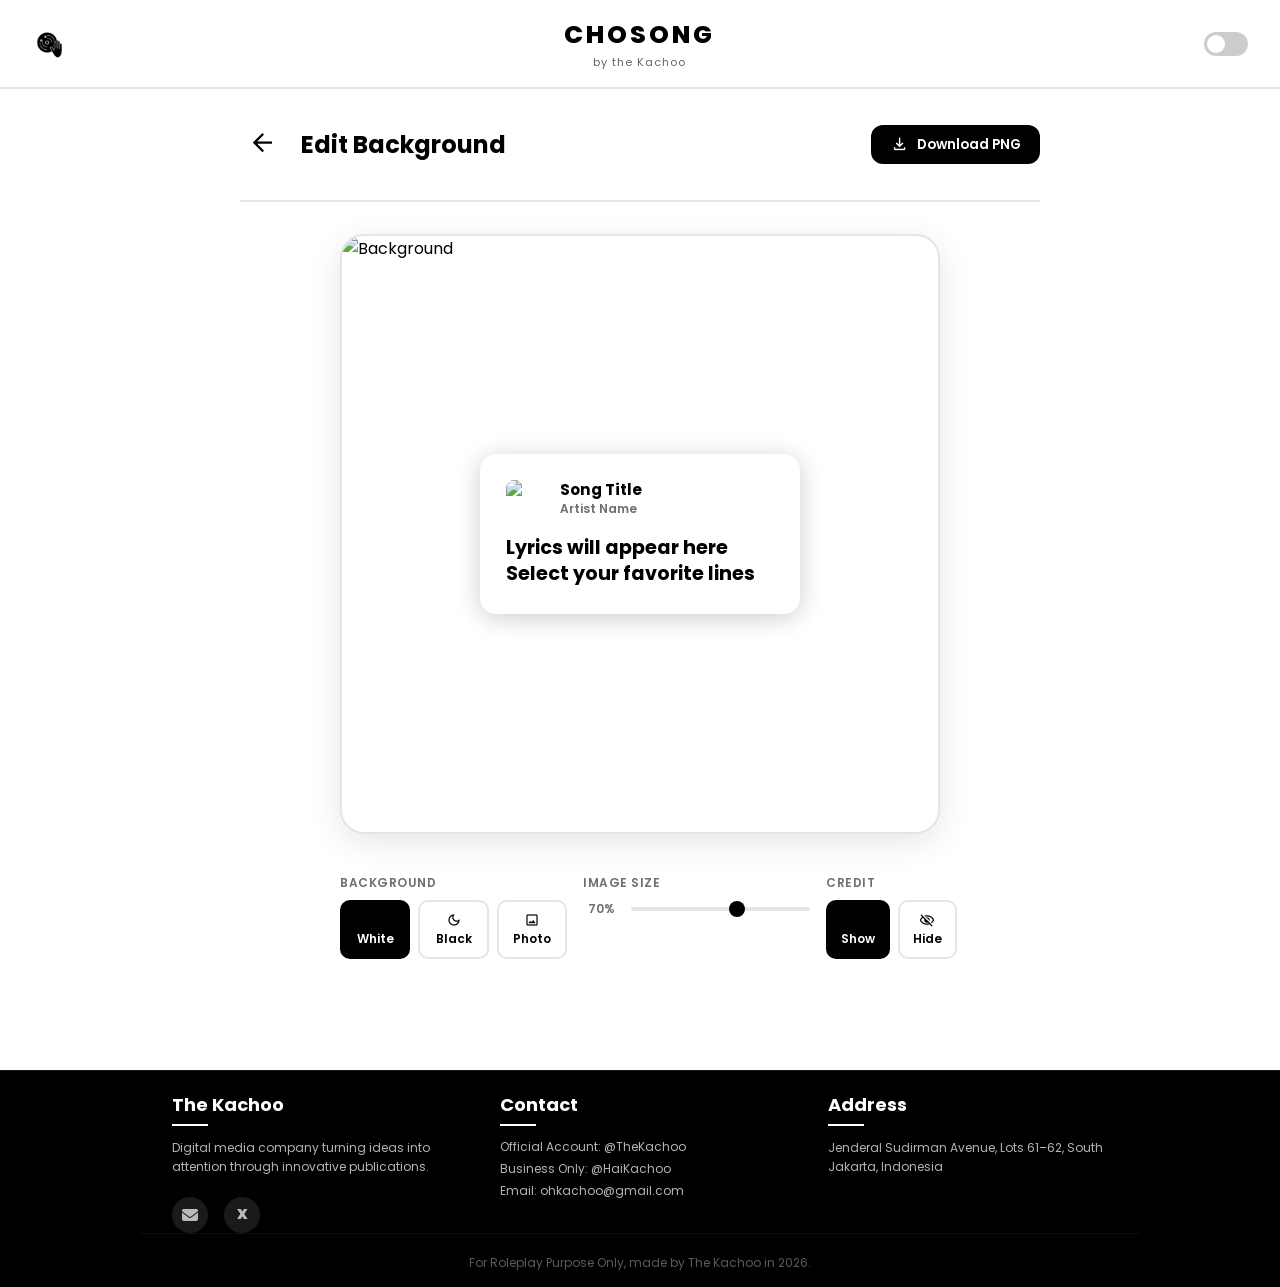
==== Edit.html @ 3305b8ba "Create Edit.html" ====
<!DOCTYPE html>
<html lang="en">

<head>
    <meta charset="UTF-8">
    <meta name="viewport" content="width=device-width, initial-scale=1.0">
    <title>CHOSONG - Edit Background</title>
    <link rel="stylesheet"
        href="https://fonts.googleapis.com/css2?family=Material+Symbols+Outlined:opsz,wght,FILL,GRAD@24,400,0,0" />
    <link rel="stylesheet" href="main.css">
    <link rel="stylesheet" href="wizard.css">
    <link rel="stylesheet" href="song-image.css">
    <style>
        /* ========== EDIT PAGE STYLES ========== */
        .edit-page {
            background: var(--background-color);
            color: var(--background-text-color);
            min-height: 100vh;
            padding: 2rem 1rem;
        }

        .edit-container {
            max-width: 800px;
            margin: 0 auto;
        }

        /* Header edit */
        .edit-header {
            display: flex;
            align-items: center;
            justify-content: space-between;
            padding: 0 0 2rem 0;
            border-bottom: 2px solid var(--surface-border);
            margin-bottom: 2rem;
        }

        .edit-header-left {
            display: flex;
            align-items: center;
            gap: 1rem;
        }

        .edit-header-left .back-button {
            background: none;
            border: none;
            cursor: pointer;
            padding: 0.5rem;
            border-radius: 0.5rem;
            transition: background 0.2s;
            color: var(--background-text-color);
        }

        .edit-header-left .back-button:hover {
            background: var(--surface-hover);
        }

        .edit-header-left .back-button .material-symbols-outlined {
            font-size: 1.8rem;
        }

        .edit-header-left h1 {
            font-size: 1.5rem;
            font-weight: 700;
        }

        .edit-header-right {
            display: flex;
            gap: 0.75rem;
        }

        .edit-header-right button {
            display: flex;
            align-items: center;
            gap: 0.5rem;
            padding: 0.6rem 1.2rem;
            border: none;
            border-radius: 12px;
            font-family: "Poppins", sans-serif;
            font-size: 0.85rem;
            font-weight: 600;
            cursor: pointer;
            transition: all 0.2s ease;
            background: var(--primary-color, #000000);
            color: var(--primary-text-color, #ffffff);
        }

        .edit-header-right button:hover {
            transform: scale(1.03);
            opacity: 0.9;
        }

        .edit-header-right button .material-symbols-outlined {
            font-size: 1.2rem;
            color: var(--primary-text-color, #ffffff);
        }

        /* ========== CANVAS AREA 1:1 ========== */
        .canvas-wrapper {
            display: flex;
            flex-direction: column;
            align-items: center;
            gap: 1.5rem;
        }

        .canvas-container {
            position: relative;
            width: 100%;
            max-width: 600px;
            aspect-ratio: 1 / 1;
            background: var(--surface-bg, #ffffff);
            border-radius: 1.5rem;
            overflow: hidden;
            border: 2px solid var(--surface-border);
            box-shadow: 0 8px 32px rgba(0, 0, 0, 0.1);
        }

        /* Background image (user upload) */
        .canvas-container .bg-image {
            position: absolute;
            top: 0;
            left: 0;
            width: 100%;
            height: 100%;
            object-fit: cover;
            z-index: 1;
        }

        /* Song image overlay di tengah */
        .canvas-container .song-image-overlay {
            position: absolute;
            top: 50%;
            left: 50%;
            transform: translate(-50%, -50%);
            z-index: 2;
            width: 70%;
            max-width: 320px;
            border-radius: 1rem;
            box-shadow: 0 4px 24px rgba(0, 0, 0, 0.2);
            background: var(--surface-bg, #ffffff);
            padding: 0.8rem;
        }

        .canvas-container .song-image-overlay .song-image {
            width: 100% !important;
            transform: scale(1) !important;
            border-radius: 0.75rem;
            padding: 0.8rem;
        }

        /* Credit text di bawah */
        .canvas-container .credit-text {
            position: absolute;
            bottom: 16px;
            left: 50%;
            transform: translateX(-50%);
            z-index: 3;
            font-size: 0.6rem;
            font-weight: 500;
            letter-spacing: 0.5px;
            color: rgba(255, 255, 255, 0.7);
            text-shadow: 0 1px 4px rgba(0, 0, 0, 0.5);
            background: rgba(0, 0, 0, 0.3);
            padding: 4px 12px;
            border-radius: 20px;
            backdrop-filter: blur(4px);
            opacity: 0;
            transition: opacity 0.3s;
        }

        .canvas-container:hover .credit-text {
            opacity: 1;
        }

        /* ========== CONTROLS ========== */
        .controls {
            display: flex;
            flex-wrap: wrap;
            gap: 1rem;
            justify-content: center;
            width: 100%;
            max-width: 600px;
            padding: 1rem 0;
        }

        .control-group {
            display: flex;
            flex-direction: column;
            gap: 0.5rem;
            flex: 1;
            min-width: 140px;
        }

        .control-group label {
            font-size: 0.75rem;
            font-weight: 600;
            text-transform: uppercase;
            letter-spacing: 0.5px;
            color: var(--text-gray);
        }

        .control-group .button-group {
            display: flex;
            gap: 0.5rem;
        }

        .control-group .btn-option {
            flex: 1;
            padding: 0.6rem 0.8rem;
            border: 2px solid var(--surface-border);
            border-radius: 10px;
            background: var(--surface-bg);
            color: var(--background-text-color);
            font-family: "Poppins", sans-serif;
            font-size: 0.75rem;
            font-weight: 600;
            cursor: pointer;
            transition: all 0.2s ease;
            text-align: center;
        }

        .control-group .btn-option:hover {
            border-color: var(--primary-color);
            background: var(--surface-hover);
        }

        .control-group .btn-option.active {
            border-color: var(--primary-color);
            background: var(--primary-color);
            color: var(--primary-text-color);
        }

        .control-group .btn-option .material-symbols-outlined {
            font-size: 1rem;
            display: block;
            margin: 0 auto 2px;
        }

        /* Upload button */
        .upload-btn {
            position: relative;
            overflow: hidden;
            cursor: pointer;
        }

        .upload-btn input[type="file"] {
            position: absolute;
            top: 0;
            left: 0;
            width: 100%;
            height: 100%;
            opacity: 0;
            cursor: pointer;
        }

        /* Range slider untuk ukuran */
        .size-control {
            display: flex;
            align-items: center;
            gap: 0.75rem;
            width: 100%;
        }

        .size-control input[type="range"] {
            flex: 1;
            -webkit-appearance: none;
            appearance: none;
            height: 4px;
            background: var(--surface-border);
            border-radius: 2px;
            outline: none;
        }

        .size-control input[type="range"]::-webkit-slider-thumb {
            -webkit-appearance: none;
            appearance: none;
            width: 16px;
            height: 16px;
            border-radius: 50%;
            background: var(--primary-color);
            cursor: pointer;
        }

        .size-control .size-value {
            font-size: 0.75rem;
            font-weight: 600;
            min-width: 36px;
            text-align: center;
            color: var(--text-gray);
        }

        /* ========== DARK MODE OVERRIDES ========== */
        .dark-mode .canvas-container {
            border-color: #333;
        }

        .dark-mode .control-group .btn-option {
            border-color: #333;
            background: #111;
            color: #fff;
        }

        .dark-mode .control-group .btn-option:hover {
            border-color: #fff;
            background: #222;
        }

        .dark-mode .control-group .btn-option.active {
            border-color: #fff;
            background: #fff;
            color: #000;
        }

        /* ========== RESPONSIVE ========== */
        @media (max-width: 768px) {
            .edit-page {
                padding: 1rem 0.75rem;
            }

            .edit-header-left h1 {
                font-size: 1.1rem;
            }

            .edit-header-right button {
                padding: 0.4rem 0.8rem;
                font-size: 0.75rem;
            }

            .edit-header-right button span:not(.material-symbols-outlined) {
                display: none;
            }

            .canvas-container {
                border-radius: 1rem;
            }

            .canvas-container .song-image-overlay {
                width: 80%;
            }

            .controls {
                gap: 0.75rem;
            }

            .control-group {
                min-width: 100px;
            }

            .control-group .btn-option {
                font-size: 0.65rem;
                padding: 0.4rem 0.6rem;
            }

            .control-group .btn-option .material-symbols-outlined {
                font-size: 0.85rem;
            }
        }

        @media (max-width: 480px) {
            .canvas-container .song-image-overlay {
                width: 85%;
            }

            .edit-header {
                flex-wrap: wrap;
                gap: 0.75rem;
            }

            .edit-header-right {
                width: 100%;
                justify-content: flex-end;
            }
        }
    </style>
</head>

<body>
    <!-- ========== GLOBAL HEADER ========== -->
    <div class="global-header">
        <div class="header-logo">
            <img id="header-logo-img" src="Chosong1.png" alt="Chosong Logo">
        </div>
        <div class="header-center">
            <div class="chosong-brand">CHOSONG</div>
            <div class="generator-by">by the Kachoo</div>
        </div>
        <div class="header-right">
            <label class="toggle-switch">
                <input type="checkbox" id="theme-toggle-checkbox">
                <span class="slider"></span>
            </label>
        </div>
    </div>

    <!-- ========== EDIT PAGE ========== -->
    <main class="edit-page">
        <div class="edit-container">

            <!-- Edit Header -->
            <div class="edit-header">
                <div class="edit-header-left">
                    <button class="back-button" onclick="window.location.href='index.html'">
                        <span class="material-symbols-outlined">arrow_back</span>
                    </button>
                    <h1>Edit Background</h1>
                </div>
                <div class="edit-header-right">
                    <button id="download-edit">
                        <span class="material-symbols-outlined">download</span>
                        <span>Download PNG</span>
                    </button>
                </div>
            </div>

            <!-- Canvas Area -->
            <div class="canvas-wrapper">
                <div class="canvas-container" id="canvas-container">
                    <!-- Background Image -->
                    <img class="bg-image" id="bg-image" src="" alt="Background">

                    <!-- Song Image Overlay -->
                    <div class="song-image-overlay" id="song-overlay">
                        <div class="song-image" id="song-image-container">
                            <div class="header">
                                <div class="album-image-wrapper">
                                    <img class="screen4-album-img" src="" alt="album-cover">
                                    <div class="upload-overlay">
                                        <span class="material-symbols-outlined">photo_camera</span>
                                    </div>
                                    <input type="file" class="file-input" accept="image/*">
                                </div>
                                <div>
                                    <div class="name" contenteditable>Song Title</div>
                                    <div class="authors" contenteditable>Artist Name</div>
                                </div>
                            </div>
                            <div class="lyrics" contenteditable="true">
                                <div class="lyric-line">Lyrics will appear here</div>
                                <div class="lyric-line">Select your favorite lines</div>
                            </div>
                        </div>
                    </div>

                    <!-- Credit Text -->
                    <div class="credit-text" id="credit-text">Made by Chosong, The Kachoo</div>
                </div>

                <!-- Controls -->
                <div class="controls">
                    <!-- Background Color -->
                    <div class="control-group">
                        <label>Background</label>
                        <div class="button-group">
                            <button class="btn-option active" data-bg="white">
                                <span class="material-symbols-outlined">light_mode</span>
                                White
                            </button>
                            <button class="btn-option" data-bg="black">
                                <span class="material-symbols-outlined">dark_mode</span>
                                Black
                            </button>
                            <button class="btn-option upload-btn" id="upload-bg-btn">
                                <span class="material-symbols-outlined">image</span>
                                Photo
                                <input type="file" accept="image/*" id="bg-upload">
                            </button>
                        </div>
                    </div>

                    <!-- Song Image Size -->
                    <div class="control-group">
                        <label>Image Size</label>
                        <div class="size-control">
                            <span class="size-value" id="size-label">70%</span>
                            <input type="range" id="size-slider" min="40" max="90" value="70">
                        </div>
                    </div>

                    <!-- Show Credit -->
                    <div class="control-group" style="flex: 0.5; min-width: 100px;">
                        <label>Credit</label>
                        <div class="button-group">
                            <button class="btn-option active" data-credit="show">
                                <span class="material-symbols-outlined">visibility</span>
                                Show
                            </button>
                            <button class="btn-option" data-credit="hide">
                                <span class="material-symbols-outlined">visibility_off</span>
                                Hide
                            </button>
                        </div>
                    </div>
                </div>
            </div>

        </div>
    </main>

    <!-- ========== FOOTER ========== -->
    <footer>
        <div class="footer-grid">
            <div class="footer-col">
                <strong>The Kachoo</strong>
                <p>Digital media company turning ideas into attention through innovative publications.</p>
                <div class="social-links-footer">
                    <a href="mailto:ohkachoo@gmail.com" class="social-link-footer"><i class="fas fa-envelope"></i></a>
                    <a href="https://twitter.com/thekachoo" target="_blank" class="social-link-footer"><span class="x-logo">X</span></a>
                </div>
            </div>
            <div class="footer-col">
                <strong>Contact</strong>
                <ul class="footer-links-list">
                    <li><a href="https://twitter.com/TheKachoo" target="_blank">Official Account: @TheKachoo</a></li>
                    <li><a href="https://twitter.com/HaiKachoo" target="_blank">Business Only: @HaiKachoo</a></li>
                    <li><a href="mailto:ohkachoo@gmail.com">Email: ohkachoo@gmail.com</a></li>
                </ul>
            </div>
            <div class="footer-col">
                <strong>Address</strong>
                <p>Jenderal Sudirman Avenue, Lots 61–62, South Jakarta, Indonesia</p>
            </div>
        </div>
        <div class="roleplay-text">
            For Roleplay Purpose Only, made by The Kachoo in 2026.
        </div>
    </footer>

    <link rel="stylesheet" href="https://cdnjs.cloudflare.com/ajax/libs/font-awesome/6.4.0/css/all.min.css">

    <!-- ========== SCRIPTS ========== -->
    <script src="https://html2canvas.hertzen.com/dist/html2canvas.min.js"></script>
    <script src="https://cdnjs.cloudflare.com/ajax/libs/FileSaver.js/2.0.0/FileSaver.min.js"></script>

    <script>
        (function() {
            // ========== THEME TOGGLE ==========
            const checkbox = document.getElementById('theme-toggle-checkbox');
            const headerLogo = document.getElementById('header-logo-img');

            function updateLogos(isDark) {
                if (headerLogo) {
                    headerLogo.src = isDark ? 'Chosong2.png' : 'Chosong1.png';
                }
            }

            function applyTheme(isDark) {
                if (isDark) {
                    document.body.classList.add('dark-mode');
                    if (checkbox) checkbox.checked = true;
                } else {
                    document.body.classList.remove('dark-mode');
                    if (checkbox) checkbox.checked = false;
                }
                updateLogos(isDark);
            }

            function getInitialTheme() {
                const saved = localStorage.getItem('theme');
                if (saved === 'dark') return true;
                if (saved === 'light') return false;
                return window.matchMedia('(prefers-color-scheme: dark)').matches;
            }

            if (checkbox) {
                const isDark = getInitialTheme();
                applyTheme(isDark);

                checkbox.addEventListener('change', function() {
                    const isDark = this.checked;
                    applyTheme(isDark);
                    localStorage.setItem('theme', isDark ? 'dark' : 'light');
                });
            }

            // ========== LOAD SONG IMAGE FROM localStorage ==========
            function loadSongImage() {
                const savedData = localStorage.getItem('chosong_last_image');
                if (savedData) {
                    try {
                        const data = JSON.parse(savedData);
                        const container = document.getElementById('song-image-container');

                        // Album image
                        const albumImg = container.querySelector('.screen4-album-img');
                        if (albumImg && data.albumCover) {
                            albumImg.src = data.albumCover;
                            const wrapper = container.querySelector('.album-image-wrapper');
                            if (wrapper) {
                                wrapper.style.backgroundImage = `url(${data.albumCover})`;
                                wrapper.style.backgroundSize = 'cover';
                                wrapper.style.backgroundPosition = 'center';
                            }
                        }

                        // Name
                        const nameDiv = container.querySelector('.name');
                        if (nameDiv && data.name) {
                            nameDiv.textContent = data.name;
                        }

                        // Authors
                        const authorsDiv = container.querySelector('.authors');
                        if (authorsDiv && data.authors) {
                            authorsDiv.textContent = data.authors;
                        }

                        // Lyrics
                        const lyricsDiv = container.querySelector('.lyrics');
                        if (lyricsDiv && data.lyrics) {
                            lyricsDiv.innerHTML = data.lyrics;
                        }

                        // Warna
                        if (data.color) {
                            const songImage = container.querySelector('.song-image');
                            if (songImage) {
                                songImage.style.backgroundColor = data.color;
                                songImage.style.backgroundImage = '';
                            }
                        }

                        console.log('✅ Song image loaded from localStorage');
                    } catch (e) {
                        console.error('Failed to load song image:', e);
                    }
                } else {
                    console.log('ℹ️ No saved song image found, using defaults');
                }
            }

            // ========== SAVE SONG IMAGE TO localStorage ==========
            function saveSongImage() {
                const container = document.getElementById('song-image-container');
                const songImage = container.querySelector('.song-image');

                const albumImg = container.querySelector('.screen4-album-img');
                const nameDiv = container.querySelector('.name');
                const authorsDiv = container.querySelector('.authors');
                const lyricsDiv = container.querySelector('.lyrics');

                const data = {
                    albumCover: albumImg ? albumImg.src : '',
                    name: nameDiv ? nameDiv.textContent : 'Song Title',
                    authors: authorsDiv ? authorsDiv.textContent : 'Artist Name',
                    lyrics: lyricsDiv ? lyricsDiv.innerHTML : '',
                    color: songImage ? songImage.style.backgroundColor : '#ffffff'
                };

                try {
                    localStorage.setItem('chosong_last_image', JSON.stringify(data));
                    console.log('✅ Song image saved to localStorage');
                } catch (e) {
                    console.error('Failed to save song image:', e);
                }
            }

            // ========== SAVE ON CONTENT EDIT ==========
            document.querySelectorAll('#song-image-container [contenteditable]').forEach(el => {
                el.addEventListener('input', saveSongImage);
            });

            // ========== UPLOAD FOTO ALBUM ==========
            const fileInput = document.querySelector('.song-image .file-input');
            const albumWrapper = document.querySelector('.song-image .album-image-wrapper');
            const albumImg = document.querySelector('.song-image .screen4-album-img');

            if (fileInput) {
                fileInput.addEventListener('change', function(e) {
                    const file = e.target.files[0];
                    if (!file) return;

                    const reader = new FileReader();
                    reader.onload = function(ev) {
                        const img = new Image();
                        img.onload = function() {
                            // Crop 1:1
                            const canvas = document.createElement('canvas');
                            const size = Math.min(img.width, img.height);
                            canvas.width = size;
                            canvas.height = size;
                            const ctx = canvas.getContext('2d');
                            const sx = (img.width - size) / 2;
                            const sy = (img.height - size) / 2;
                            ctx.drawImage(img, sx, sy, size, size, 0, 0, size, size);

                            const croppedDataUrl = canvas.toDataURL('image/jpeg', 0.9);
                            if (albumImg) {
                                albumImg.src = croppedDataUrl;
                                albumImg.style.display = 'block';
                            }
                            if (albumWrapper) {
                                albumWrapper.style.backgroundImage = `url(${croppedDataUrl})`;
                                albumWrapper.style.backgroundSize = 'cover';
                                albumWrapper.style.backgroundPosition = 'center';
                            }
                            saveSongImage();
                        };
                        img.src = ev.target.result;
                    };
                    reader.readAsDataURL(file);
                    this.value = '';
                });
            }

            // ========== BACKGROUND CONTROLS ==========
            const bgImage = document.getElementById('bg-image');
            const bgButtons = document.querySelectorAll('[data-bg]');
            const bgUpload = document.getElementById('bg-upload');

            // Background buttons
            bgButtons.forEach(btn => {
                btn.addEventListener('click', function() {
                    bgButtons.forEach(b => b.classList.remove('active'));
                    this.classList.add('active');

                    const bg = this.dataset.bg;
                    if (bg === 'white') {
                        bgImage.style.display = 'none';
                        document.getElementById('canvas-container').style.backgroundColor = '#ffffff';
                        bgImage.src = '';
                    } else if (bg === 'black') {
                        bgImage.style.display = 'none';
                        document.getElementById('canvas-container').style.backgroundColor = '#000000';
                        bgImage.src = '';
                    }
                });
            });

            // Upload background photo
            if (bgUpload) {
                bgUpload.addEventListener('change', function(e) {
                    const file = e.target.files[0];
                    if (!file) return;

                    const reader = new FileReader();
                    reader.onload = function(ev) {
                        bgImage.src = ev.target.result;
                        bgImage.style.display = 'block';
                        document.getElementById('canvas-container').style.backgroundColor = 'transparent';

                        // Update button state
                        bgButtons.forEach(b => b.classList.remove('active'));
                        const photoBtn = document.querySelector('.upload-btn');
                        if (photoBtn) photoBtn.classList.add('active');
                    };
                    reader.readAsDataURL(file);
                    this.value = '';
                });
            }

            // ========== SIZE SLIDER ==========
            const sizeSlider = document.getElementById('size-slider');
            const sizeLabel = document.getElementById('size-label');
            const songOverlay = document.getElementById('song-overlay');

            if (sizeSlider && songOverlay) {
                sizeSlider.addEventListener('input', function() {
                    const val = this.value;
                    sizeLabel.textContent = val + '%';
                    songOverlay.style.width = val + '%';
                });
            }

            // ========== CREDIT CONTROLS ==========
            const creditText = document.getElementById('credit-text');
            const creditButtons = document.querySelectorAll('[data-credit]');

            creditButtons.forEach(btn => {
                btn.addEventListener('click', function() {
                    creditButtons.forEach(b => b.classList.remove('active'));
                    this.classList.add('active');

                    const action = this.dataset.credit;
                    if (action === 'show') {
                        creditText.style.opacity = '1';
                    } else {
                        creditText.style.opacity = '0';
                    }
                });
            });

            // ========== DOWNLOAD ==========
            document.getElementById('download-edit').addEventListener('click', function() {
                const container = document.getElementById('canvas-container');

                // Tampilkan credit dulu
                const wasHidden = creditText.style.opacity === '0';
                if (wasHidden) creditText.style.opacity = '1';

                html2canvas(container, {
                    scale: 2,
                    backgroundColor: null,
                    useCORS: true,
                    allowTaint: false
                }).then(canvas => {
                    canvas.toBlob(function(blob) {
                        saveAs(blob, 'chosong-background.png');
                    });
                    if (wasHidden) creditText.style.opacity = '0';
                }).catch(err => {
                    console.error('Download failed:', err);
                    alert('Failed to download image');
                    if (wasHidden) creditText.style.opacity = '0';
                });
            });

            // ========== LOAD ON PAGE LOAD ==========
            loadSongImage();

            // ========== SAVE PERIODICALLY ==========
            setInterval(saveSongImage, 5000);

            console.log('🎨 Edit.html loaded successfully');
        })();
    </script>

</body>

</html>
---- main.css ----
/* main.css */

@import url("https://fonts.googleapis.com/css2?family=Poppins:ital,wght@0,100;0,200;0,300;0,400;0,500;0,600;0,700;0,800;0,900;1,100;1,200;1,300;1,400;1,500;1,600;1,700;1,800;1,900&display=swap");
@import url("https://fonts.googleapis.com/css2?family=Outfit:wght@100..900&display=swap");

* {
    margin: 0;
    padding: 0;
    box-sizing: border-box;
}

body {
    font-family: "Poppins", "Outfit", sans-serif;
    background: var(--background-color);
    color: var(--background-text-color);
    display: flex;
    flex-direction: column;
    min-height: 100vh;
}

:root {
    --background-color: #FFFFFF;
    --background-text-color: #000000;
    --surface-bg: #FFFFFF;
    --surface-border: #E5E5E5;
    --surface-hover: #F5F5F5;
    --surface-text-color: #000000;
    --primary-color: #000000;
    --primary-text-color: #FFFFFF;
    --cubic-ease-out: cubic-bezier(0.2, 0.9, 0.4, 1.1);
    --primary-black: #000000;
    --primary-white: #FFFFFF;
    --accent-gray: #F5F5F7;
    --text-gray: #6E6E73;
    --border-radius: 12px;
    --transition: all 0.3s cubic-bezier(0.4, 0, 0.2, 1);
    --footer-bg: #000000;
    --footer-text: #FFFFFF;
    --footer-text-muted: rgba(255, 255, 255, 0.7);
    --footer-border: rgba(255, 255, 255, 0.1);
    --footer-icon-bg: rgba(255, 255, 255, 0.1);
}

.dark-mode {
    --background-color: #000000;
    --background-text-color: #FFFFFF;
    --surface-bg: #000000;
    --surface-border: #222222;
    --surface-hover: #111111;
    --surface-text-color: #FFFFFF;
    --primary-color: #FFFFFF;
    --primary-text-color: #000000;
    --primary-black: #FFFFFF;
    --primary-white: #000000;
    --accent-gray: #1a1a1a;
    --text-gray: #aaaaaa;
    --footer-bg: #FFFFFF;
    --footer-text: #000000;
    --footer-text-muted: rgba(0, 0, 0, 0.7);
    --footer-border: rgba(0, 0, 0, 0.1);
    --footer-icon-bg: rgba(0, 0, 0, 0.1);
}

*:focus, *:focus-visible, input:focus, textarea:focus, button:focus {
    outline: none !important;
    box-shadow: none !important;
}

[contenteditable] {
    outline: none;
}

.cloneable {
    display: none !important;
}

main {
    flex: 1;
    margin-bottom: 60px;
}

/* ========== GLOBAL HEADER ========== */
.global-header {
    background: var(--surface-bg);
    border-bottom: 2px solid var(--surface-border);
    display: flex;
    align-items: center;
    justify-content: space-between;
    padding: 16px 32px;
}

.header-logo {
    flex: 1;
    display: flex;
    justify-content: flex-start;
}

.header-logo img {
    height: 35px;
    width: auto;
    transition: transform 0.2s ease;
    display: block;
}

.header-logo img:hover {
    transform: scale(1.05);
}

.header-center {
    flex: 1;
    text-align: center;
}

.chosong-brand {
    font-size: 25px;
    font-weight: 800;
    letter-spacing: 3px;
    text-transform: uppercase;
    color: var(--background-text-color);
}

.generator-by {
    font-size: 11px;
    opacity: 0.6;
    letter-spacing: 1px;
    color: var(--surface-text-color);
}

.header-right {
    flex: 1;
    display: flex;
    justify-content: flex-end;
    align-items: center;
}

/* ========== MOOD LOGO (DI ATAS TITLE) ========== */
.mood-logo-container {
    text-align: center;
    margin-bottom: 5px;
}

.mood-logo {
    width: auto; /* bebas atur sesuai mau */
    height: 180px;
    display: inline-block;
    object-fit: contain;
}

/* ========== TOGGLE SWITCH ========== */
.toggle-switch {
    position: relative;
    display: inline-block;
    width: 44px;
    height: 24px;
}

.toggle-switch input {
    opacity: 0;
    width: 0;
    height: 0;
}

.slider {
    position: absolute;
    cursor: pointer;
    top: 0;
    left: 0;
    right: 0;
    bottom: 0;
    background-color: #ccc;
    transition: 0.2s;
    border-radius: 24px;
}

.slider:before {
    position: absolute;
    content: "";
    height: 18px;
    width: 18px;
    left: 3px;
    bottom: 3px;
    background-color: white;
    transition: 0.2s;
    border-radius: 50%;
}

input:checked + .slider {
    background-color: var(--primary-color);
}

input:checked + .slider:before {
    transform: translateX(20px);
}

.dark-mode .slider {
    background-color: #555;
}

/* Reset style lama dan pakai style baru - UKURAN KECIL */
#dark-mode-toggle,
[id^="dark-mode-toggle"] {
    all: unset !important;
}

#dark-mode-toggle {
    position: relative !important;
    display: inline-block !important;
    width: 44px !important;
    height: 24px !important;
    cursor: pointer !important;
    background: transparent !important;
    border: none !important;
    padding: 0 !important;
    margin: 0 !important;
}

#dark-mode-toggle:hover {
    transform: none !important;
    background: transparent !important;
}

/* ========== FOOTER ========== */
footer {
    background: var(--footer-bg);
    color: var(--footer-text);
    padding: 20px 0 15px;
    margin-top: 3px;
    border-top: 1px solid var(--footer-border);
}

.footer-grid {
    display: grid;
    grid-template-columns: repeat(3, 1fr);
    gap: 48px;
    max-width: 1000px;
    margin: 0 auto;
    padding: 0 32px;
}

.footer-col strong {
    font-weight: 700;
    display: inline-block;
    margin-bottom: 20px;
    font-size: 18px;
    color: var(--footer-text);
    position: relative;
}

.footer-col strong::after {
    content: '';
    position: absolute;
    bottom: -8px;
    left: 0;
    width: 36px;
    height: 2px;
    background: var(--footer-text);
}

.footer-col p {
    margin: 0;
    line-height: 1.6;
    font-size: 12px;
    color: var(--footer-text-muted);
}

.footer-col a {
    color: var(--footer-text-muted);
    text-decoration: none;
    transition: var(--transition);
}

.footer-col a:hover {
    color: var(--footer-text);
    text-decoration: underline;
}

.social-links-footer {
    display: flex;
    gap: 16px;
    margin-top: 20px;
}

.social-link-footer {
    display: inline-flex;
    align-items: center;
    justify-content: center;
    width: 36px;
    height: 36px;
    background: var(--footer-icon-bg);
    border-radius: 50%;
    color: var(--footer-text);
    text-decoration: none;
    transition: var(--transition);
}

.social-link-footer:hover {
    background: var(--footer-text);
    color: var(--footer-bg);
    transform: translateY(-3px);
}

.x-logo {
    font-weight: 900;
    font-size: 14px;
}

.footer-links-list {
    list-style: none;
}

.footer-links-list li {
    margin-bottom: 4px;
    display: flex;
    align-items: center;
    gap: 2px;
    flex-wrap: wrap;
    font-size: 12px;
    color: var(--footer-text-muted);
}

.footer-links-list li a {
    color: var(--footer-text-muted);
}

.footer-links-list li a:hover {
    color: var(--footer-text);
}

.roleplay-text {
    font-size: 12px;
    opacity: 0.5;
    border-top: 1px solid var(--footer-border);
    padding-top: 20px;
    margin-top: 0;
    text-align: center;
    color: var(--footer-text-muted);
    max-width: 1000px;
    margin-left: auto;
    margin-right: auto;
    padding-left: 32px;
    padding-right: 32px;
}

/* ========== RESPONSIVE MOBILE ========== */
@media (max-width: 768px) {
    .global-header {
        padding: 16px 18px;
    }
    
    .header-logo img {
        height: 28px;
    }
    
    .chosong-brand {
        font-size: 14px;
        letter-spacing: 2px;
    }
    
    .generator-by {
        font-size: 8px;
    }
    
    .mood-logo {
        height: 180px;
    }
    
    main {
        margin-bottom: 0;
    }
    
    .footer-grid {
        grid-template-columns: repeat(3, 1fr);
        gap: 12px;
        padding: 0 12px;
    }
    
    .footer-col strong {
        font-size: 11px;
        margin-bottom: 8px;
    }
    
    .footer-col strong::after {
        width: 20px;
        height: 2px;
        bottom: -5px;
    }
    
    .footer-col p {
        font-size: 8px;
        line-height: 1.3;
    }
    
    .footer-links-list li {
        font-size: 8px;
        gap: 4px;
        margin-bottom: 2px;
    }
    
    .footer-links-list li a {
        font-size: 8px;
    }
    
    .social-links-footer {
        margin-top: 8px;
        gap: 8px;
    }
    
    .social-link-footer {
        width: 22px;
        height: 22px;
    }
    
    .roleplay-text {
        font-size: 7px;
        padding-top: 12px;
        margin-top: 16px;
        padding-left: 12px;
        padding-right: 12px;
    }
}

/* ========== UTILITY CLASSES ========== */
.hidden {
    display: none !important;
}

.material-symbols-outlined {
    color: var(--background-text-color);
    }
---- wizard.css ----
/* wizard.css - Khusus untuk komponen wizard dan screens */

@keyframes search-indicator {
    0% {
        width: 20%;
        left: 0%;
        transform: translate(-200%, 0);
    }

    33% {
        width: 50%;
        left: 20%;
        transform: translate(0%, 0);
    }

    66% {
        width: 40%;
        left: 60%;
        transform: translate(0%, 0);
    }

    100% {
        width: 10%;
        left: 100%;
        transform: translate(100%, 0);
    }
}

.searching {
    padding: 2rem 0 1rem;
    position: relative;
    overflow: hidden;
    transition: 200ms var(--cubic-ease-out);
}

.searching::after {
    content: "";
    position: absolute;
    bottom: 0;
    background-color: var(--background-text-color);
    height: 0.3rem;
    opacity: 1;
    transition: 100ms;
    animation: search-indicator 1s linear infinite;
}

.searching.hidden {
    padding: 0;
    font-size: 0;
}

.searching.hidden::after {
    opacity: 0;
    height: 0;
}

.error {
    background-color: var(--error-color);
    color: var(--error-text-color);
    padding: 1rem;
    border-radius: 0.5rem;
    margin-top: 2rem;
    text-align: center;
    font-size: 0.9rem;
    transition: 250ms var(--cubic-ease-out);
}

.error.hidden {
    margin-top: 0;
    padding: 0;
    font-size: 0;
    transition: 150ms var(--cubic-ease-out);
}

/**
 * Screens
 */
.lyrics-image-screen {
    width: 100%;
    overflow: hidden;
    opacity: 1;
    transition: width 500ms ease-in-out, opacity 300ms ease-in-out 200ms;
}

.lyrics-image-screen.hidden {
    opacity: 0;
    width: 0%;
    transition: width 500ms ease-in-out, opacity 300ms;
}

.screen-wrapper {
    width: 100vw;
    min-height: calc(100vh - 8rem);
    display: flex;
    flex-direction: column;
    justify-content: center;
    align-items: center;
    transition: transform 500ms ease-in-out;
}

.hidden.left .screen-wrapper {
    transform: translate(-100%, 0);
}

/* ========== SCREEN 1 - SEARCH ========== */
.search-form header {
    text-align: center;
}

.search-form {
    display: flex;
    align-items: center;
    justify-content: center;
    min-height: calc(100vh - 300px);
}

.search-form .screen-wrapper {
    max-width: 500px;
    width: 100%;
    margin: 0 auto;
    padding: 0 24px;
}

.main-title {
    text-align: center;
    margin: 0 0 32px 0;
}

.main-title h1 {
    font-size: 32px;
    font-weight: 700;
    letter-spacing: -0.02em;
    color: var(--background-text-color);
}

.input-tabs {
    display: flex;
    gap: 0.5rem;
    justify-content: center;
    margin-bottom: 1rem;
}

.tab-button {
    padding: 0.75rem 1.5rem;
    border: none;
    background: var(--surface-light-color);
    color: var(--surface-text-color);
    border-radius: 0.5rem;
    cursor: pointer;
    font-weight: 600;
    transition: 200ms var(--cubic-ease-out);
}

.tab-button:hover {
    background: var(--surface-color);
}

.tab-button.active {
    background: var(--primary-color);
    color: var(--primary-text-color);
}

.tab-content {
    display: none;
    width: 100%;
}

.tab-content.active {
    display: block;
}

.search-form form {
    display: flex;
    flex-direction: column;
    justify-content: center;
    align-items: center;
    gap: 1rem;
    width: 100%;
}

.search-form form>input {
    padding: 1rem;
    border: 2px solid #000000;
    border-radius: 0.5rem;
    outline: none;
    width: 80%;
    max-width: 25rem;
    background: var(--surface-bg);
    color: var(--background-text-color);
}

.search-form form>button {
    text-align: center;
    padding: 1rem 1.5rem;
    border: none;
    border-radius: 0.5rem;
    outline: none;
    font-weight: 600;
    opacity: 1;
    transition: 200ms var(--cubic-ease-out);
}

.search-form form>button:hover {
    cursor: pointer;
    padding: 1rem 3rem;
}

.search-form form>button:disabled {
    font-size: 0;
    padding: 0;
    opacity: 0;
}

/* ========== SCREEN 2 - SELECT SONG ========== */
.song-selection-wrapper {
    display: flex;
    flex-direction: column;
    align-items: center;
    justify-content: center;
    max-width: 500px;
    margin: 0 auto;
    padding: 0 24px;
}

.select-song-header {
    display: flex;
    align-items: center;
    justify-content: space-between;
    gap: 15px;
    margin-bottom: 24px;
    margin-top: 24px;
    width: 100%;
}

.select-song-header .back-button {
    background: var(--surface-bg);
    border: 1px solid var(--surface-border);
    border-radius: 40px;
    width: 40px;
    height: 40px;
    cursor: pointer;
    display: inline-flex;
    align-items: center;
    justify-content: center;
    transition: all 0.2s ease;
    color: var(--background-text-color);
}

.select-song-header .back-button:hover {
    background: var(--surface-hover);
    transform: scale(1.02);
}

.select-song-header .back-button span {
    font-size: 24px;
}

.select-song-header h1 {
    font-size: 24px;
    font-weight: 700;
    letter-spacing: -0.02em;
    color: var(--background-text-color);
    margin: 0;
}

.header-spacer {
    width: 40px;
    visibility: hidden;
}

.search-results .song-selection {
    display: flex;
    justify-content: center;
    row-gap: 2rem;
    column-gap: 1.5rem;
    width: 100%;
    max-width: 100%;
    padding: 2rem 1rem;
    flex-wrap: wrap;
}

.select-song {
    width: 30%;
    min-width: 140px;
    max-width: 160px;
    padding: 1rem;
    background-color: var(--surface-light-color);
    border-radius: 0.5rem;
    transition: scale 200ms var(--cubic-ease-out),
        background-color 200ms var(--cubic-ease-out);
}

.select-song:hover {
    cursor: pointer;
    background-color: var(--surface-color);
    scale: 1.05;
}

@media screen and (max-width: 450px) {
    .search-results .song-selection {
        gap: 1rem;
        padding: 1rem;
    }
    
    .select-song {
        width: calc(50% - 0.5rem);
        min-width: unset;
        max-width: none;
        padding: 0.75rem;
    }
}

.select-song img {
    display: block;
    width: 100%;
    aspect-ratio: 1;
    object-fit: cover;
    object-position: center 0;
    opacity: 1;
    border-radius: 0.5rem;
    background-image: url("https://lastfm.freetls.fastly.net/i/u/174s/2a96cbd8b46e442fc41c2b86b821562f.png");
    background-size: cover;
    background-position: center;
    color: transparent;
    transition: scale 150ms var(--cubic-ease-out),
        aspect-ratio 400ms var(--cubic-ease-out),
        opacity 600ms var(--cubic-ease-out);
}

.select-song:hover img {
    scale: 1.05;
}

.hidden .select-song img {
    aspect-ratio: 10;
    opacity: 0;
    transition: aspect-ratio 400ms var(--cubic-ease-out) 100ms,
        opacity 400ms var(--cubic-ease-out) 100ms;
}

.select-song .name {
    font-weight: 700;
    padding-top: 0.5rem;
    font-size: 0.85rem;
    white-space: nowrap;
    overflow: hidden;
    text-overflow: ellipsis;
    transition: 300ms var(--cubic-ease-out);
}

@media screen and (max-width: 450px) {
    .select-song .name {
        font-size: 0.75rem;
        padding-top: 0.35rem;
    }
    
    .select-song .authors {
        font-size: 0.65rem;
    }
}

.hidden .select-song .name {
    font-size: 0;
    padding-top: 0;
    transition: 300ms var(--cubic-ease-out) 100ms;
}

.select-song .authors {
    font-weight: 600;
    font-size: 0.7rem;
    white-space: nowrap;
    overflow: hidden;
    text-overflow: ellipsis;
    transition: 300ms var(--cubic-ease-out);
}

.hidden .select-song .authors {
    font-size: 0;
    transition: 300ms var(--cubic-ease-out) 100ms;
}

/* ========== SCREEN 3 - SELECT LINES ========== */
.lyrics-results .screen-wrapper {
    max-width: 600px;
    margin: 0 auto;
    padding: 0 24px;
}

.line-navigation {
    display: flex;
    align-items: center;
    justify-content: space-between;
    gap: 16px;
    margin-bottom: 24px;
    width: 100%;
}

.line-nav-button {
    background: var(--surface-bg);
    border: 1px solid var(--surface-border);
    border-radius: 40px;
    padding: 10px 20px;
    cursor: pointer;
    display: inline-flex;
    align-items: center;
    gap: 8px;
    transition: all 0.2s ease;
    color: var(--background-text-color);
    font-size: 14px;
    font-weight: 500;
}

.line-nav-button:hover {
    background: var(--surface-hover);
    transform: scale(1.02);
}

.line-nav-button span {
    font-size: 20px;
}

.line-title {
    text-align: center;
    font-size: 20px;
    font-weight: 600;
    color: var(--background-text-color);
    margin: 0;
    flex: 1;
}

.song-info-display {
    display: flex;
    align-items: center;
    gap: 1rem;
    padding: 1rem;
    background: var(--surface-light-color);
    border-radius: 0.75rem;
    margin: 0.5rem 0 1rem;
    max-width: 30rem;
    width: 80%;
}

.song-info-cover {
    width: 4rem;
    height: 4rem;
    border-radius: 0.5rem;
    object-fit: cover;
    background-image: url("https://lastfm.freetls.fastly.net/i/u/174s/2a96cbd8b46e442fc41c2b86b821562f.png");
    background-size: cover;
    background-position: center;
    color: transparent;
}

.song-info-text {
    flex: 1;
    overflow: hidden;
}

.song-info-name {
    font-size: 1rem;
    font-weight: 700;
    line-height: 1.3;
    margin-bottom: 0.25rem;
    overflow: hidden;
    text-overflow: ellipsis;
    white-space: nowrap;
}

.song-info-artist {
    font-size: 0.85rem;
    font-weight: 600;
    color: var(--surface-text-color);
    overflow: hidden;
    text-overflow: ellipsis;
    white-space: nowrap;
}

.lines-selection {
    padding-top: 0.5rem;
    padding-bottom: 5rem;
    width: 80%;
    max-width: 30rem;
}

.select-line {
    padding: 1rem;
    margin-bottom: 1rem;
    border-radius: 0.5rem;
    background-color: var(--surface-light-color);
    text-align: center;
    font-size: 1.1rem;
    font-weight: 600;
    width: 100%;
    margin: 0 auto 1rem;
    transition: padding 400ms var(--cubic-ease-out),
        margin-bottom 400ms var(--cubic-ease-out),
        font-size 400ms var(--cubic-ease-out),
        width 400ms var(--cubic-ease-out),
        background-color 200ms var(--cubic-ease-out),
        scale 200ms var(--cubic-ease-out);
}

.select-line:hover {
    cursor: pointer;
    background-color: var(--surface-color);
    scale: 1.05;
}

.hidden .select-line,
.select-line.hidden {
    padding: 0;
    margin-bottom: 0;
    font-size: 0;
    width: 0;
}

.select-line.selected {
    background-color: var(--primary-color);
    color: var(--primary-text-color);
}

/* ========== SCREEN 4 - FINAL OPTIONS ========== */
.final-options .screen-wrapper {
    max-width: 600px;
    margin: 0 auto;
    padding: 0 24px;
}

.final-options header {
    margin-bottom: 1rem;
}

.final-options .searching {
    margin-bottom: 2rem;
}

.final-options .searching.hidden {
    margin-bottom: 0;
}

.nav-buttons {
    display: flex;
    align-items: center;
    justify-content: space-between;
    margin-bottom: 24px;
    margin-top: 16px;
    gap: 16px;
}

.nav-buttons h1 {
    font-size: 24px;
    font-weight: 700;
    margin: 0;
    text-align: center;
    flex: 1;
}

#last-go-back, #download {
    background: var(--surface-bg);
    border: 1px solid var(--surface-border);
    border-radius: 40px;
    width: 40px;
    height: 40px;
    cursor: pointer;
    display: flex;
    align-items: center;
    justify-content: center;
    transition: all 0.2s ease;
    color: var(--background-text-color);
    flex-shrink: 0;
}

#last-go-back:hover, #download:hover {
    background: var(--surface-hover);
    transform: scale(1.02);
}

.color-selection {
    display: flex;
    flex-wrap: wrap;
    justify-content: space-between;
    row-gap: 0.8rem;
    max-width: 15rem;
    width: 80%;
    padding: 2rem 1rem;
    transition: 200ms var(--cubic-ease-out);
}

.hidden .color-selection {
    padding: 0 1rem;
}

.color-selection>div {
    width: 21%;
    aspect-ratio: 1;
    border-radius: 50%;
    color: transparent;
    transition: 150ms var(--cubic-ease-out);
}

.color-selection>div:hover {
    cursor: pointer;
    scale: 1.1;
}

.hidden .color-selection>div {
    width: 0;
}

#custom-color {
    display: flex;
    justify-content: center;
    align-items: center;
    color: var(--background-text-color);
    border: 1px solid var(--background-text-color);
}

#custom-color>input {
    height: 0;
    width: 0;
    padding: 0;
    border: none;
}

#custom-color>label:hover {
    cursor: pointer;
}

.switch-container {
    display: flex;
    align-items: center;
    max-width: 15rem;
    width: 80%;
    padding: 0rem 1rem 1rem;
    transition: 200ms var(--cubic-ease-out);
}

.switch-container:hover {
    cursor: pointer;
}

.hidden .switch-container {
    font-size: 0;
    padding: 0;
}

.switch {
    position: relative;
    width: 4rem;
    height: 2rem;
    border-radius: 1rem;
    border: 1px solid var(--background-text-color);
    margin-right: 1rem;
    transition: 200ms var(--cubic-ease-out);
}

.hidden .switch {
    height: 0;
}

.switch::after {
    content: "";
    display: block;
    position: absolute;
    top: 50%;
    left: 0.25rem;
    transform: translate(0, -50%);
    height: 1.5rem;
    aspect-ratio: 1;
    background-color: var(--background-text-color);
    border-radius: 50%;
    transition: 200ms var(--cubic-ease-out);
}

/* PERBAIKAN: SWITCH BISA GERAK KETIKA DIKLIK */
.switch-container.active .switch::after {
    left: calc(100% - 1.75rem);
}

/* Juga support untuk class light-text */
.light-text .switch::after {
    left: calc(100% - 1.75rem);
}

/* Support untuk additional-bg */
.additional-bg .switch::after {
    left: calc(100% - 1.75rem);
}

.width-control {
    display: flex;
    flex-direction: column;
    align-items: center;
    gap: 0.5rem;
    padding: 0rem 1rem 1rem;
    font-size: 0.9rem;
    max-width: 15rem;
    width: 80%;
    transition: 200ms var(--cubic-ease-out);
}

.hidden .width-control {
    font-size: 0;
    padding: 0;
}

.width-control>div {
    display: flex;
    justify-content: space-between;
    align-items: center;
    width: 100%;
}

.width-control label {
    font-weight: 600;
}

.width-control input[type="range"] {
    width: 100%;
    height: 0.5rem;
    border-radius: 0.25rem;
    outline: none;
    background: var(--surface-color);
    cursor: pointer;
}

.width-control input[type="range"]::-webkit-slider-thumb {
    -webkit-appearance: none;
    appearance: none;
    width: 1.2rem;
    height: 1.2rem;
    border-radius: 50%;
    background: var(--primary-color);
    cursor: pointer;
    transition: 150ms var(--cubic-ease-out);
}

.width-control input[type="range"]::-webkit-slider-thumb:hover {
    transform: scale(1.1);
}

.width-control input[type="range"]::-moz-range-thumb {
    width: 1.2rem;
    height: 1.2rem;
    border-radius: 50%;
    background: var(--primary-color);
    cursor: pointer;
    border: none;
    transition: 150ms var(--cubic-ease-out);
}

.width-control input[type="range"]::-moz-range-thumb:hover {
    transform: scale(1.1);
}

.width-control #width-value {
    font-weight: 600;
    color: var(--primary-color);
}

.font-selection-container {
    display: flex;
    align-items: center;
    max-width: 15rem;
    width: 80%;
    padding: 0rem 1rem 1rem;
    transition: 200ms var(--cubic-ease-out);
}

.font-label {
    margin-right: 1rem;
    min-width: 4rem;
    font-size: 1rem;
    font-weight: 500;
}

#font-lang {
    flex: 1;
    padding: 0.4rem 0.6rem;
    border: 1px solid var(--background-text-color);
    border-radius: 0.5rem;
    outline: none;
    cursor: pointer;
    font-size: 0.85rem;
    color: var(--background-text-color);
    background: transparent;
    transition: 200ms var(--cubic-ease-out);
}

/* ========== RESPONSIVE MOBILE UNTUK WIZARD ========== */
@media (max-width: 768px) {
    .search-form {
        min-height: calc(100vh - 160px);
        align-items: center;
    }
    
    .main-title {
        margin: 0 0 20px 0;
    }
    
    .main-title h1 {
        font-size: 24px;
    }
    
    .search-form .screen-wrapper {
        padding: 0 16px;
    }
    
    .song-selection-wrapper {
        padding: 0 16px;
    }
    
    .select-song-header {
        margin-bottom: 20px;
    }
    
    .select-song-header .back-button {
        width: 36px;
        height: 36px;
    }
    
    .select-song-header .back-button span {
        font-size: 20px;
    }
    
    .select-song-header h1 {
        font-size: 20px;
    }
    
    .header-spacer {
        width: 36px;
    }
    
    .lyrics-results .screen-wrapper {
        padding: 0 16px;
    }
    
    .line-navigation {
        gap: 8px;
        margin-bottom: 20px;
    }
    
    .line-nav-button {
        padding: 6px 12px;
        font-size: 11px;
    }
    
    .line-nav-button span {
        font-size: 16px;
    }
    
    .line-title {
        font-size: 14px;
    }
    
    .song-info-display {
        padding: 12px;
        margin-bottom: 20px;
        gap: 12px;
        width: 90%;
    }
    
    .song-info-cover {
        width: 3rem;
        height: 3rem;
    }
    
    .song-info-name {
        font-size: 0.9rem;
    }
    
    .song-info-artist {
        font-size: 0.75rem;
    }
    
    .lines-selection {
        width: 90%;
    }
    
    .select-line {
        padding: 12px;
        font-size: 1rem;
        margin-bottom: 10px;
    }
    
    .final-options .screen-wrapper {
        padding: 0 16px;
    }
    
    .nav-buttons {
        margin-top: 8px;
        margin-bottom: 20px;
        gap: 12px;
    }
    
    .nav-buttons h1 {
        font-size: 18px;
    }
    
    #last-go-back, #download {
        width: 36px;
        height: 36px;
    }
    
    .color-selection {
        width: 90%;
        max-width: 13rem;
    }
    
    .switch-container {
        width: 90%;
        max-width: 13rem;
    }
    
    .width-control {
        width: 90%;
        max-width: 13rem;
    }
    
    .font-selection-container {
        width: 90%;
        max-width: 13rem;
    }
}
---- song-image.css ----
/* song-image.css */

.song-image {
    display: flex;
    flex-direction: column;
    padding: 1.2rem 1rem 1rem;
    width: var(--song-image-width, 20rem);
    transform: scale(var(--song-image-scale, 1));
    transform-origin: top center;
    background-color: var(--surface-bg, #E0E0E0);
    color: var(--background-text-color, rgba(0, 0, 0, 0.95));
    border-radius: 1.5rem;
    transition: 200ms var(--cubic-ease-out);
    position: relative;
}

.light-text .song-image {
    color: rgba(255, 255, 255, 0.95);
}

.song-image > .header {
    display: flex;
    align-items: center;
    gap: 1rem;
    padding-bottom: 1rem;
}

.song-image > .header > .album-image-wrapper {
    position: relative;
    height: 2.4rem;
    width: 2.4rem;
    border-radius: 0.5rem;
    overflow: hidden;
    flex-shrink: 0;
    cursor: pointer;
    background-image: url("https://lastfm.freetls.fastly.net/i/u/174s/2a96cbd8b46e442fc41c2b86b821562f.png");
    background-size: cover;
    background-position: center;
}

.song-image > .header > .album-image-wrapper > img {
    height: 100%;
    width: 100%;
    object-fit: cover;
    display: block;
    color: transparent;
}

.song-image > .header > .album-image-wrapper > .upload-overlay {
    position: absolute;
    top: 0;
    left: 0;
    right: 0;
    bottom: 0;
    background: rgba(0, 0, 0, 0.5);
    display: flex;
    align-items: center;
    justify-content: center;
    opacity: 0;
    transition: opacity 0.2s;
    border-radius: 0.5rem;
}

.song-image > .header > .album-image-wrapper:hover > .upload-overlay {
    opacity: 1;
}

.song-image > .header > .album-image-wrapper > .upload-overlay > .material-symbols-outlined {
    color: white;
    font-size: 1.2rem;
}

.song-image > .header > .album-image-wrapper > .file-input {
    position: absolute;
    top: 0;
    left: 0;
    right: 0;
    bottom: 0;
    opacity: 0;
    cursor: pointer;
    width: 100%;
    height: 100%;
}

.song-image > .header .name {
    font-size: 0.95rem;
    font-weight: 700;
    line-height: 1.2rem;
    padding-bottom: 0.1rem;
    color: var(--background-text-color);
}

.song-image > .header .authors {
    font-size: 0.75rem;
    line-height: 1rem;
    font-weight: 600;
    color: var(--text-gray, rgba(0, 0, 0, 0.6));
    transition: 200ms var(--cubic-ease-out);
}

.light-text .song-image > .header .authors {
    color: rgba(255, 255, 255, 0.7);
}

/* LIRIK TURUN KE BAWAH */
.song-image > .lyrics {
    font-size: 1.2rem;
    font-weight: 700;
    line-height: 1.4rem;
    padding-bottom: 0.2rem;
    margin-top: 0.2rem;
    display: flex;
    flex-direction: column;
    gap: 0.2rem;
    color: var(--background-text-color);
}

.song-image > .lyrics .lyric-line {
    display: block;
    white-space: normal;
    word-break: break-word;
}

.song-image > .lyrics:not(:has(.lyric-line)) {
    display: block;
}

/* ========== SWITCH UNTUK LIGHT TEXT & BACKGROUND ========== */
.switch-container {
    display: flex;
    align-items: center;
    gap: 12px;
    cursor: pointer;
    margin-top: 16px;
}

.switch {
    position: relative;
    display: inline-block;
    width: 44px;
    height: 24px;
    background-color: #ccc;
    border-radius: 24px;
    transition: 0.2s;
}

.switch::before {
    position: absolute;
    content: "";
    height: 18px;
    width: 18px;
    left: 3px;
    bottom: 3px;
    background-color: white;
    border-radius: 50%;
    transition: 0.2s;
}

.switch-container.active .switch {
    background-color: var(--primary-color, #000000);
}

.switch-container.active .switch::before {
    transform: translateX(20px);
}

.dark-mode .switch {
    background-color: #555;
}

.dark-mode .switch-container.active .switch {
    background-color: var(--primary-color, #ffffff);
}

/* Tombol Background baru */
.background-button-container {
    margin-top: 16px;
    display: flex;
    justify-content: center;
}

.background-button {
    display: flex;
    align-items: center;
    gap: 8px;
    padding: 10px 24px;
    background-color: var(--primary-color, #000000);
    color: var(--primary-text-color, #ffffff);
    border: none;
    border-radius: 12px;
    font-family: "Poppins", sans-serif;
    font-size: 0.9rem;
    font-weight: 600;
    cursor: pointer;
    transition: all 0.2s ease;
    text-decoration: none;
}

.background-button:hover {
    transform: scale(1.03);
    opacity: 0.9;
}

.background-button .material-symbols-outlined {
    color: var(--primary-text-color, #ffffff);
    font-size: 1.2rem;
}
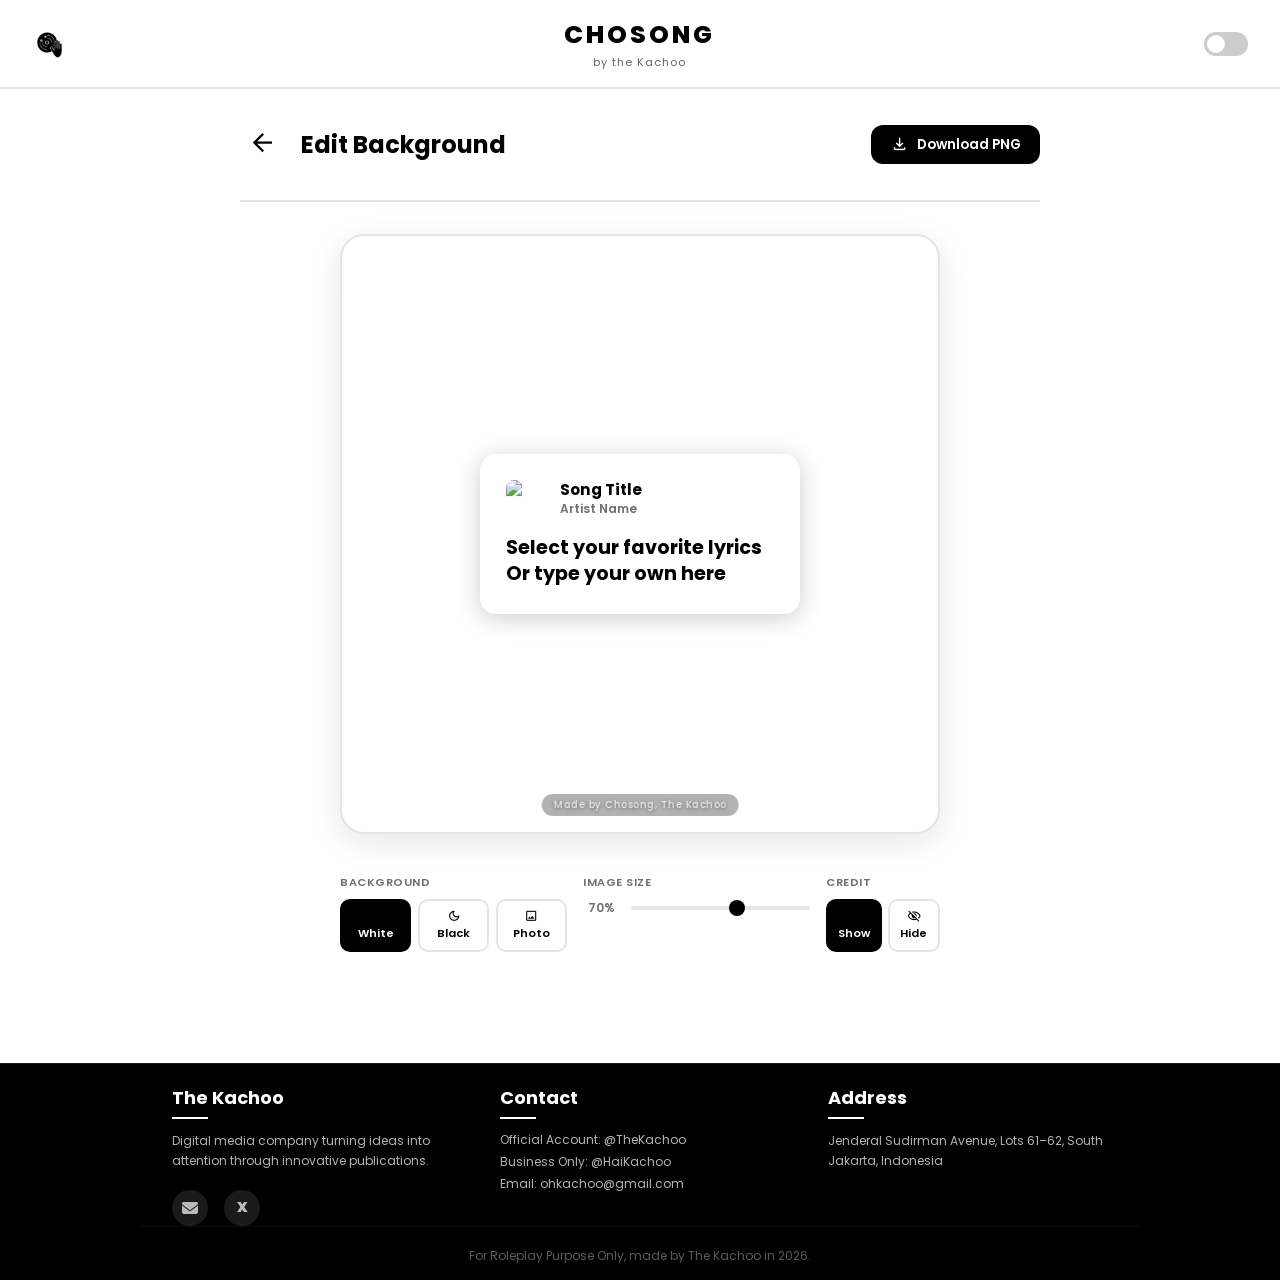
==== commit 392c1218: "Update Edit.html" ====
--- a/Edit.html
+++ b/Edit.html
@@ -4,7 +4,7 @@
 <head>
     <meta charset="UTF-8">
     <meta name="viewport" content="width=device-width, initial-scale=1.0">
-    <title>CHOSONG - Edit Background</title>
+    <title>CHOSONG Background</title>
     <link rel="stylesheet"
         href="https://fonts.googleapis.com/css2?family=Material+Symbols+Outlined:opsz,wght,FILL,GRAD@24,400,0,0" />
     <link rel="stylesheet" href="main.css">
@@ -107,11 +107,15 @@
             width: 100%;
             max-width: 600px;
             aspect-ratio: 1 / 1;
-            background: var(--surface-bg, #ffffff);
+            background: #ffffff;
             border-radius: 1.5rem;
             overflow: hidden;
             border: 2px solid var(--surface-border);
             box-shadow: 0 8px 32px rgba(0, 0, 0, 0.1);
+        }
+
+        .dark-mode .canvas-container {
+            background: #000000;
         }
 
         /* Background image (user upload) */
@@ -123,6 +127,7 @@
             height: 100%;
             object-fit: cover;
             z-index: 1;
+            display: none;
         }
 
         /* Song image overlay di tengah */
@@ -136,8 +141,14 @@
             max-width: 320px;
             border-radius: 1rem;
             box-shadow: 0 4px 24px rgba(0, 0, 0, 0.2);
-            background: var(--surface-bg, #ffffff);
+            background: #ffffff;
             padding: 0.8rem;
+            transition: width 0.2s ease;
+        }
+
+        .dark-mode .canvas-container .song-image-overlay {
+            background: #000000;
+            box-shadow: 0 4px 24px rgba(255, 255, 255, 0.1);
         }
 
         .canvas-container .song-image-overlay .song-image {
@@ -145,6 +156,11 @@
             transform: scale(1) !important;
             border-radius: 0.75rem;
             padding: 0.8rem;
+            background-color: #ffffff;
+        }
+
+        .dark-mode .canvas-container .song-image-overlay .song-image {
+            background-color: #000000;
         }
 
         /* Credit text di bawah */
@@ -157,18 +173,19 @@
             font-size: 0.6rem;
             font-weight: 500;
             letter-spacing: 0.5px;
-            color: rgba(255, 255, 255, 0.7);
+            color: rgba(255, 255, 255, 0.8);
             text-shadow: 0 1px 4px rgba(0, 0, 0, 0.5);
             background: rgba(0, 0, 0, 0.3);
             padding: 4px 12px;
             border-radius: 20px;
             backdrop-filter: blur(4px);
+            opacity: 1;
+            transition: opacity 0.3s;
+            pointer-events: none;
+        }
+
+        .canvas-container .credit-text.hidden {
             opacity: 0;
-            transition: opacity 0.3s;
-        }
-
-        .canvas-container:hover .credit-text {
-            opacity: 1;
         }
 
         /* ========== CONTROLS ========== */
@@ -187,11 +204,11 @@
             flex-direction: column;
             gap: 0.5rem;
             flex: 1;
-            min-width: 140px;
+            min-width: 120px;
         }
 
         .control-group label {
-            font-size: 0.75rem;
+            font-size: 0.7rem;
             font-weight: 600;
             text-transform: uppercase;
             letter-spacing: 0.5px;
@@ -200,18 +217,18 @@
 
         .control-group .button-group {
             display: flex;
-            gap: 0.5rem;
+            gap: 0.4rem;
         }
 
         .control-group .btn-option {
             flex: 1;
-            padding: 0.6rem 0.8rem;
+            padding: 0.5rem 0.6rem;
             border: 2px solid var(--surface-border);
             border-radius: 10px;
             background: var(--surface-bg);
             color: var(--background-text-color);
             font-family: "Poppins", sans-serif;
-            font-size: 0.75rem;
+            font-size: 0.7rem;
             font-weight: 600;
             cursor: pointer;
             transition: all 0.2s ease;
@@ -230,9 +247,26 @@
         }
 
         .control-group .btn-option .material-symbols-outlined {
-            font-size: 1rem;
+            font-size: 0.9rem;
             display: block;
             margin: 0 auto 2px;
+        }
+
+        .dark-mode .control-group .btn-option {
+            border-color: #333;
+            background: #111;
+            color: #fff;
+        }
+
+        .dark-mode .control-group .btn-option:hover {
+            border-color: #fff;
+            background: #222;
+        }
+
+        .dark-mode .control-group .btn-option.active {
+            border-color: #fff;
+            background: #fff;
+            color: #000;
         }
 
         /* Upload button */
@@ -288,28 +322,6 @@
             color: var(--text-gray);
         }
 
-        /* ========== DARK MODE OVERRIDES ========== */
-        .dark-mode .canvas-container {
-            border-color: #333;
-        }
-
-        .dark-mode .control-group .btn-option {
-            border-color: #333;
-            background: #111;
-            color: #fff;
-        }
-
-        .dark-mode .control-group .btn-option:hover {
-            border-color: #fff;
-            background: #222;
-        }
-
-        .dark-mode .control-group .btn-option.active {
-            border-color: #fff;
-            background: #fff;
-            color: #000;
-        }
-
         /* ========== RESPONSIVE ========== */
         @media (max-width: 768px) {
             .edit-page {
@@ -335,6 +347,7 @@
 
             .canvas-container .song-image-overlay {
                 width: 80%;
+                padding: 0.6rem;
             }
 
             .controls {
@@ -347,17 +360,18 @@
 
             .control-group .btn-option {
                 font-size: 0.65rem;
-                padding: 0.4rem 0.6rem;
+                padding: 0.4rem 0.5rem;
             }
 
             .control-group .btn-option .material-symbols-outlined {
-                font-size: 0.85rem;
+                font-size: 0.8rem;
             }
         }
 
         @media (max-width: 480px) {
             .canvas-container .song-image-overlay {
                 width: 85%;
+                padding: 0.4rem;
             }
 
             .edit-header {
@@ -434,8 +448,8 @@
                                 </div>
                             </div>
                             <div class="lyrics" contenteditable="true">
-                                <div class="lyric-line">Lyrics will appear here</div>
-                                <div class="lyric-line">Select your favorite lines</div>
+                                <div class="lyric-line">Select your favorite lyrics</div>
+                                <div class="lyric-line">Or type your own here</div>
                             </div>
                         </div>
                     </div>
@@ -471,12 +485,12 @@
                         <label>Image Size</label>
                         <div class="size-control">
                             <span class="size-value" id="size-label">70%</span>
-                            <input type="range" id="size-slider" min="40" max="90" value="70">
+                            <input type="range" id="size-slider" min="40" max="90" value="70" step="1">
                         </div>
                     </div>
 
                     <!-- Show Credit -->
-                    <div class="control-group" style="flex: 0.5; min-width: 100px;">
+                    <div class="control-group" style="flex: 0.5; min-width: 80px;">
                         <label>Credit</label>
                         <div class="button-group">
                             <button class="btn-option active" data-credit="show">
@@ -532,6 +546,8 @@
 
     <script>
         (function() {
+            'use strict';
+
             // ========== THEME TOGGLE ==========
             const checkbox = document.getElementById('theme-toggle-checkbox');
             const headerLogo = document.getElementById('header-logo-img');
@@ -551,6 +567,7 @@
                     if (checkbox) checkbox.checked = false;
                 }
                 updateLogos(isDark);
+                updateCanvasBackground();
             }
 
             function getInitialTheme() {
@@ -571,97 +588,101 @@
                 });
             }
 
+            // ========== DOM REFS ==========
+            const container = document.getElementById('canvas-container');
+            const bgImage = document.getElementById('bg-image');
+            const songOverlay = document.getElementById('song-overlay');
+            const songImageContainer = document.getElementById('song-image-container');
+            const creditText = document.getElementById('credit-text');
+
             // ========== LOAD SONG IMAGE FROM localStorage ==========
             function loadSongImage() {
-                const savedData = localStorage.getItem('chosong_last_image');
-                if (savedData) {
-                    try {
-                        const data = JSON.parse(savedData);
-                        const container = document.getElementById('song-image-container');
-
-                        // Album image
-                        const albumImg = container.querySelector('.screen4-album-img');
-                        if (albumImg && data.albumCover) {
-                            albumImg.src = data.albumCover;
-                            const wrapper = container.querySelector('.album-image-wrapper');
-                            if (wrapper) {
-                                wrapper.style.backgroundImage = `url(${data.albumCover})`;
-                                wrapper.style.backgroundSize = 'cover';
-                                wrapper.style.backgroundPosition = 'center';
-                            }
+                try {
+                    const savedData = localStorage.getItem('chosong_last_image');
+                    if (!savedData) {
+                        console.log('No saved song image found, using defaults');
+                        return;
+                    }
+
+                    const data = JSON.parse(savedData);
+                    console.log('Loading song image from localStorage');
+
+                    // Album image
+                    const albumImg = songImageContainer.querySelector('.screen4-album-img');
+                    const albumWrapper = songImageContainer.querySelector('.album-image-wrapper');
+                    if (albumImg && data.albumCover && data.albumCover !== '') {
+                        albumImg.src = data.albumCover;
+                        albumImg.style.display = 'block';
+                        if (albumWrapper) {
+                            albumWrapper.style.backgroundImage = `url(${data.albumCover})`;
+                            albumWrapper.style.backgroundSize = 'cover';
+                            albumWrapper.style.backgroundPosition = 'center';
                         }
-
-                        // Name
-                        const nameDiv = container.querySelector('.name');
-                        if (nameDiv && data.name) {
-                            nameDiv.textContent = data.name;
-                        }
-
-                        // Authors
-                        const authorsDiv = container.querySelector('.authors');
-                        if (authorsDiv && data.authors) {
-                            authorsDiv.textContent = data.authors;
-                        }
-
-                        // Lyrics
-                        const lyricsDiv = container.querySelector('.lyrics');
-                        if (lyricsDiv && data.lyrics) {
-                            lyricsDiv.innerHTML = data.lyrics;
-                        }
-
-                        // Warna
-                        if (data.color) {
-                            const songImage = container.querySelector('.song-image');
-                            if (songImage) {
-                                songImage.style.backgroundColor = data.color;
-                                songImage.style.backgroundImage = '';
-                            }
-                        }
-
-                        console.log('✅ Song image loaded from localStorage');
-                    } catch (e) {
-                        console.error('Failed to load song image:', e);
                     }
-                } else {
-                    console.log('ℹ️ No saved song image found, using defaults');
+
+                    // Name
+                    const nameDiv = songImageContainer.querySelector('.name');
+                    if (nameDiv && data.name) {
+                        nameDiv.textContent = data.name;
+                    }
+
+                    // Authors
+                    const authorsDiv = songImageContainer.querySelector('.authors');
+                    if (authorsDiv && data.authors) {
+                        authorsDiv.textContent = data.authors;
+                    }
+
+                    // Lyrics
+                    const lyricsDiv = songImageContainer.querySelector('.lyrics');
+                    if (lyricsDiv && data.lyrics) {
+                        lyricsDiv.innerHTML = data.lyrics;
+                    }
+
+                    // Warna song image
+                    const songImage = songImageContainer.querySelector('.song-image');
+                    if (songImage && data.color) {
+                        songImage.style.backgroundColor = data.color;
+                        songImage.style.backgroundImage = '';
+                    }
+
+                    console.log('✅ Song image loaded successfully');
+                } catch (e) {
+                    console.error('Failed to load song image:', e);
                 }
             }
 
             // ========== SAVE SONG IMAGE TO localStorage ==========
             function saveSongImage() {
-                const container = document.getElementById('song-image-container');
-                const songImage = container.querySelector('.song-image');
-
-                const albumImg = container.querySelector('.screen4-album-img');
-                const nameDiv = container.querySelector('.name');
-                const authorsDiv = container.querySelector('.authors');
-                const lyricsDiv = container.querySelector('.lyrics');
-
-                const data = {
-                    albumCover: albumImg ? albumImg.src : '',
-                    name: nameDiv ? nameDiv.textContent : 'Song Title',
-                    authors: authorsDiv ? authorsDiv.textContent : 'Artist Name',
-                    lyrics: lyricsDiv ? lyricsDiv.innerHTML : '',
-                    color: songImage ? songImage.style.backgroundColor : '#ffffff'
-                };
-
                 try {
+                    const albumImg = songImageContainer.querySelector('.screen4-album-img');
+                    const nameDiv = songImageContainer.querySelector('.name');
+                    const authorsDiv = songImageContainer.querySelector('.authors');
+                    const lyricsDiv = songImageContainer.querySelector('.lyrics');
+                    const songImage = songImageContainer.querySelector('.song-image');
+
+                    const data = {
+                        albumCover: albumImg ? albumImg.src : '',
+                        name: nameDiv ? nameDiv.textContent : 'Song Title',
+                        authors: authorsDiv ? authorsDiv.textContent : 'Artist Name',
+                        lyrics: lyricsDiv ? lyricsDiv.innerHTML : '',
+                        color: songImage ? songImage.style.backgroundColor : '#ffffff'
+                    };
+
                     localStorage.setItem('chosong_last_image', JSON.stringify(data));
-                    console.log('✅ Song image saved to localStorage');
                 } catch (e) {
                     console.error('Failed to save song image:', e);
                 }
             }
 
-            // ========== SAVE ON CONTENT EDIT ==========
+            // ========== AUTO-SAVE ON CONTENT EDIT ==========
             document.querySelectorAll('#song-image-container [contenteditable]').forEach(el => {
                 el.addEventListener('input', saveSongImage);
             });
 
             // ========== UPLOAD FOTO ALBUM ==========
-            const fileInput = document.querySelector('.song-image .file-input');
-            const albumWrapper = document.querySelector('.song-image .album-image-wrapper');
-            const albumImg = document.querySelector('.song-image .screen4-album-img');
+            const fileInput = songImageContainer.querySelector('.file-input');
+            const albumWrapper = songImageContainer.querySelector('.album-image-wrapper');
+            const albumImg = songImageContainer.querySelector('.screen4-album-img');
 
             if (fileInput) {
                 fileInput.addEventListener('change', function(e) {
@@ -672,7 +693,6 @@
                     reader.onload = function(ev) {
                         const img = new Image();
                         img.onload = function() {
-                            // Crop 1:1
                             const canvas = document.createElement('canvas');
                             const size = Math.min(img.width, img.height);
                             canvas.width = size;
@@ -701,12 +721,27 @@
                 });
             }
 
+            // ========== UPDATE CANVAS BACKGROUND ==========
+            function updateCanvasBackground() {
+                const activeBg = document.querySelector('[data-bg].active');
+                if (!activeBg) return;
+
+                const bg = activeBg.dataset.bg;
+                if (bg === 'white') {
+                    bgImage.style.display = 'none';
+                    container.style.backgroundColor = '#ffffff';
+                    bgImage.src = '';
+                } else if (bg === 'black') {
+                    bgImage.style.display = 'none';
+                    container.style.backgroundColor = '#000000';
+                    bgImage.src = '';
+                }
+            }
+
             // ========== BACKGROUND CONTROLS ==========
-            const bgImage = document.getElementById('bg-image');
             const bgButtons = document.querySelectorAll('[data-bg]');
             const bgUpload = document.getElementById('bg-upload');
 
-            // Background buttons
             bgButtons.forEach(btn => {
                 btn.addEventListener('click', function() {
                     bgButtons.forEach(b => b.classList.remove('active'));
@@ -715,17 +750,16 @@
                     const bg = this.dataset.bg;
                     if (bg === 'white') {
                         bgImage.style.display = 'none';
-                        document.getElementById('canvas-container').style.backgroundColor = '#ffffff';
+                        container.style.backgroundColor = '#ffffff';
                         bgImage.src = '';
                     } else if (bg === 'black') {
                         bgImage.style.display = 'none';
-                        document.getElementById('canvas-container').style.backgroundColor = '#000000';
+                        container.style.backgroundColor = '#000000';
                         bgImage.src = '';
                     }
                 });
             });
 
-            // Upload background photo
             if (bgUpload) {
                 bgUpload.addEventListener('change', function(e) {
                     const file = e.target.files[0];
@@ -735,9 +769,8 @@
                     reader.onload = function(ev) {
                         bgImage.src = ev.target.result;
                         bgImage.style.display = 'block';
-                        document.getElementById('canvas-container').style.backgroundColor = 'transparent';
-
-                        // Update button state
+                        container.style.backgroundColor = 'transparent';
+
                         bgButtons.forEach(b => b.classList.remove('active'));
                         const photoBtn = document.querySelector('.upload-btn');
                         if (photoBtn) photoBtn.classList.add('active');
@@ -750,7 +783,6 @@
             // ========== SIZE SLIDER ==========
             const sizeSlider = document.getElementById('size-slider');
             const sizeLabel = document.getElementById('size-label');
-            const songOverlay = document.getElementById('song-overlay');
 
             if (sizeSlider && songOverlay) {
                 sizeSlider.addEventListener('input', function() {
@@ -761,7 +793,6 @@
             }
 
             // ========== CREDIT CONTROLS ==========
-            const creditText = document.getElementById('credit-text');
             const creditButtons = document.querySelectorAll('[data-credit]');
 
             creditButtons.forEach(btn => {
@@ -771,45 +802,60 @@
 
                     const action = this.dataset.credit;
                     if (action === 'show') {
-                        creditText.style.opacity = '1';
+                        creditText.classList.remove('hidden');
                     } else {
-                        creditText.style.opacity = '0';
+                        creditText.classList.add('hidden');
                     }
                 });
             });
 
-            // ========== DOWNLOAD ==========
+            // ========== DOWNLOAD - UKURAN 800x800 ==========
             document.getElementById('download-edit').addEventListener('click', function() {
-                const container = document.getElementById('canvas-container');
-
-                // Tampilkan credit dulu
-                const wasHidden = creditText.style.opacity === '0';
-                if (wasHidden) creditText.style.opacity = '1';
-
-                html2canvas(container, {
-                    scale: 2,
+                const btn = this;
+                const originalText = btn.innerHTML;
+                btn.innerHTML = '<span class="material-symbols-outlined">sync</span> Generating...';
+                btn.disabled = true;
+
+                const canvasContainer = document.getElementById('canvas-container');
+
+                const wasHidden = creditText.classList.contains('hidden');
+                if (wasHidden) creditText.classList.remove('hidden');
+
+                html2canvas(canvasContainer, {
+                    scale: 1.33,  // 600 x 1.33 = 798 ≈ 800px
                     backgroundColor: null,
                     useCORS: true,
-                    allowTaint: false
+                    allowTaint: false,
+                    logging: false
                 }).then(canvas => {
                     canvas.toBlob(function(blob) {
                         saveAs(blob, 'chosong-background.png');
+                        btn.innerHTML = originalText;
+                        btn.disabled = false;
+                        if (wasHidden) creditText.classList.add('hidden');
                     });
-                    if (wasHidden) creditText.style.opacity = '0';
                 }).catch(err => {
                     console.error('Download failed:', err);
                     alert('Failed to download image');
-                    if (wasHidden) creditText.style.opacity = '0';
+                    btn.innerHTML = originalText;
+                    btn.disabled = false;
+                    if (wasHidden) creditText.classList.add('hidden');
                 });
             });
 
             // ========== LOAD ON PAGE LOAD ==========
-            loadSongImage();
-
-            // ========== SAVE PERIODICALLY ==========
-            setInterval(saveSongImage, 5000);
-
-            console.log('🎨 Edit.html loaded successfully');
+            setTimeout(() => {
+                loadSongImage();
+                updateCanvasBackground();
+                if (sizeSlider) {
+                    songOverlay.style.width = sizeSlider.value + '%';
+                }
+            }, 100);
+
+            setInterval(saveSongImage, 10000);
+
+            console.log('🎨 Edit.html loaded successfully (800x800 output)');
+
         })();
     </script>
 
